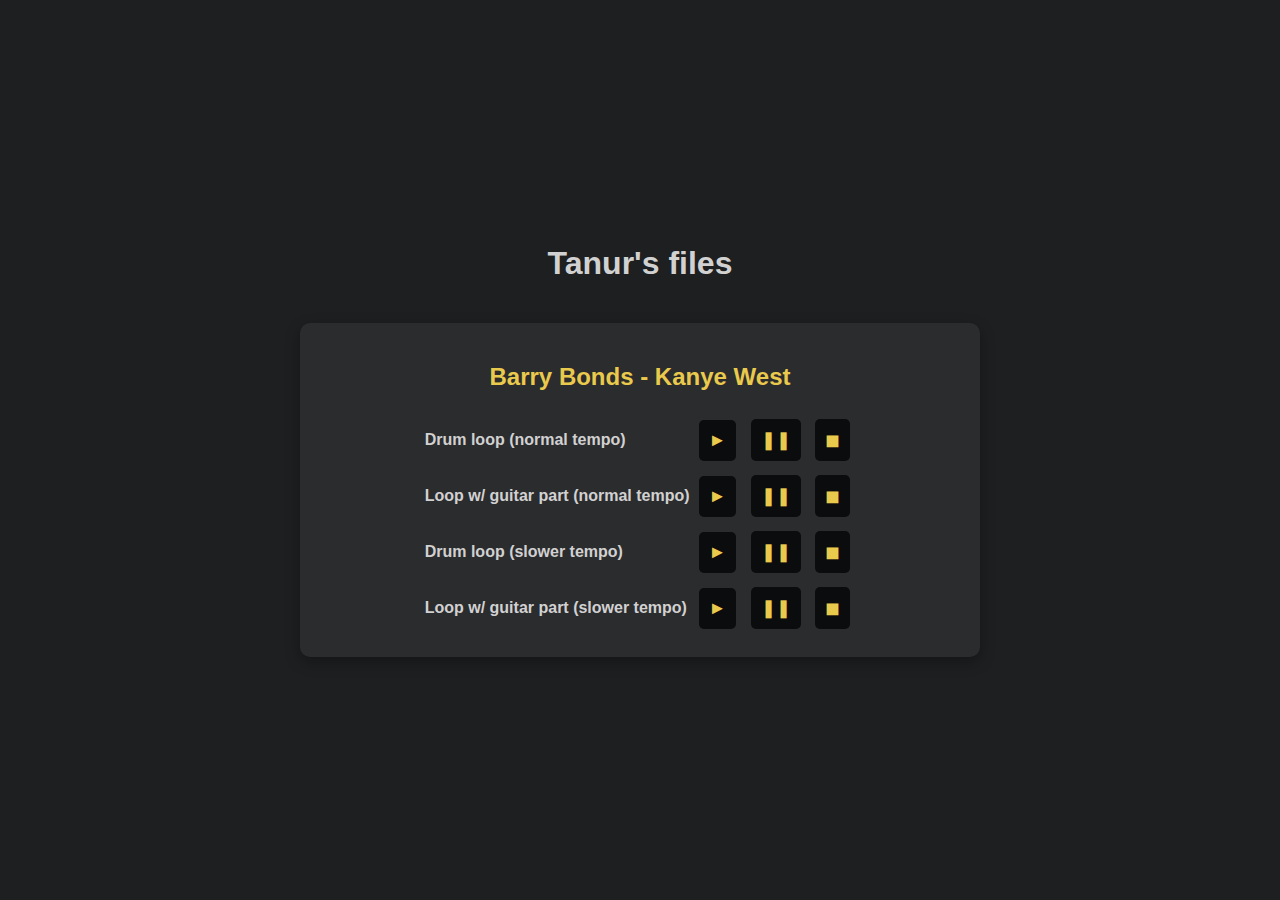
==== index.html @ c20288bb "initial commit, Barry Bonds files" ====
<!DOCTYPE html>
<html>

<head>
  <title>Music Player</title>
  <script src="howler.js-master/dist/howler.js"></script>
  <style>
    body {
      background-color: hsl(210, 6%, 12%);
      display: flex;
      flex-direction: column;
      align-items: center;
      justify-content: center;
      height: 100vh;
      margin: 0;
      color: #8a8a8a;
      font-family: Arial, sans-serif;
    }

    .card {
      background-color: #2a2c2e;
      display: flex;
      flex-direction: column;
      align-items: center;
      border-radius: 10px;
      padding: 20px;
      margin: 20px;
      width: 50%;
      box-shadow: 0px 5px 15px rgba(0, 0, 0, 0.3);
    }

    h2,
    h3,
    button {
      color: #eaca4c;
    }

    h1,
    h4 {
      color: #d2d1d1;
      display: inline;
    }

    button {
      background-color: #0a0c0d;
      border: none;
      padding: 10px;
      margin: 5px;
      font-size: 18px;
      text-align: center;
      border-radius: 5px;
      cursor: pointer;
      user-select: none;
    }

    button:hover {
      background-color: #eaca4c;
      color: #0a0c0d;
    }
  </style>
</head>

<body>
  <h1>Tanur's files</h1>
  <div class="card">

    <h2>Barry Bonds - Kanye West</h2>

    <table>
      <tr>
        <td>
          <h4>Drum loop (normal tempo)</h4>
        </td>
        <td>
          <section class="play-controls">
            <button id="btn-play1"></button>
            <button id="btn-pause1"></button>
            <button id="btn-stop1"></button>
          </section>
        </td>
      </tr>

      <tr>
        <td>
          <h4>Loop w/ guitar part (normal tempo)</h4>
        </td>
        <td>
          <section class="play-controls">
            <button id="btn-play2"></button>
            <button id="btn-pause2"></button>
            <button id="btn-stop2"></button>
          </section>
        </td>
      </tr>

      <tr>
        <td>
          <h4>Drum loop (slower tempo)</h4>
        </td>
        <td>
          <section class="play-controls">
            <button id="btn-play3"></button>
            <button id="btn-pause3"></button>
            <button id="btn-stop3"></button>
          </section>
        </td>
      </tr>

      <tr>
        <td>
          <h4>Loop w/ guitar part (slower tempo)</h4>
        </td>
        <td>
          <section class="play-controls">
            <button id="btn-play4"></button>
            <button id="btn-pause4"></button>
            <button id="btn-stop4"></button>
          </section>
        </td>
      </tr>
    </table>

  </div>


  <script>
    var currentSound = null;

    function setupHowl(src, idPlay, idPause, idStop) {
      var sound = new Howl({
        src: [src],
        loop: true
      });

      document.getElementById(idPlay).addEventListener("click", function() {
        if (currentSound) {
          currentSound.stop();
        }
        sound.play();
        currentSound = sound;
      });
      document.getElementById(idPause).addEventListener("click", function() {
        sound.pause();
      });
      document.getElementById(idStop).addEventListener("click", function() {
        sound.stop();
        if (currentSound === sound) {
          currentSound = null;
        }
      });

      document.getElementById(idPlay).innerHTML = '&#9658;'; // play 
      document.getElementById(idPause).innerHTML = '&#10074;&#10074;'; // pause
      document.getElementById(idStop).innerHTML = '&#9724;'; // stop
    }

    setupHowl("assets/Barry Bonds drum-loop.mp3", "btn-play1", "btn-pause1", "btn-stop1");
    setupHowl("assets/Barry Bonds loop-w-gtr.mp3", "btn-play2", "btn-pause2", "btn-stop2");
    setupHowl("assets/Barry Bonds drum-loop-slow.mp3", "btn-play3", "btn-pause3", "btn-stop3");
    setupHowl("assets/Barry Bonds loop-w-gtr-slow.mp3", "btn-play4", "btn-pause4", "btn-stop4");
  </script>
</body>

</html>
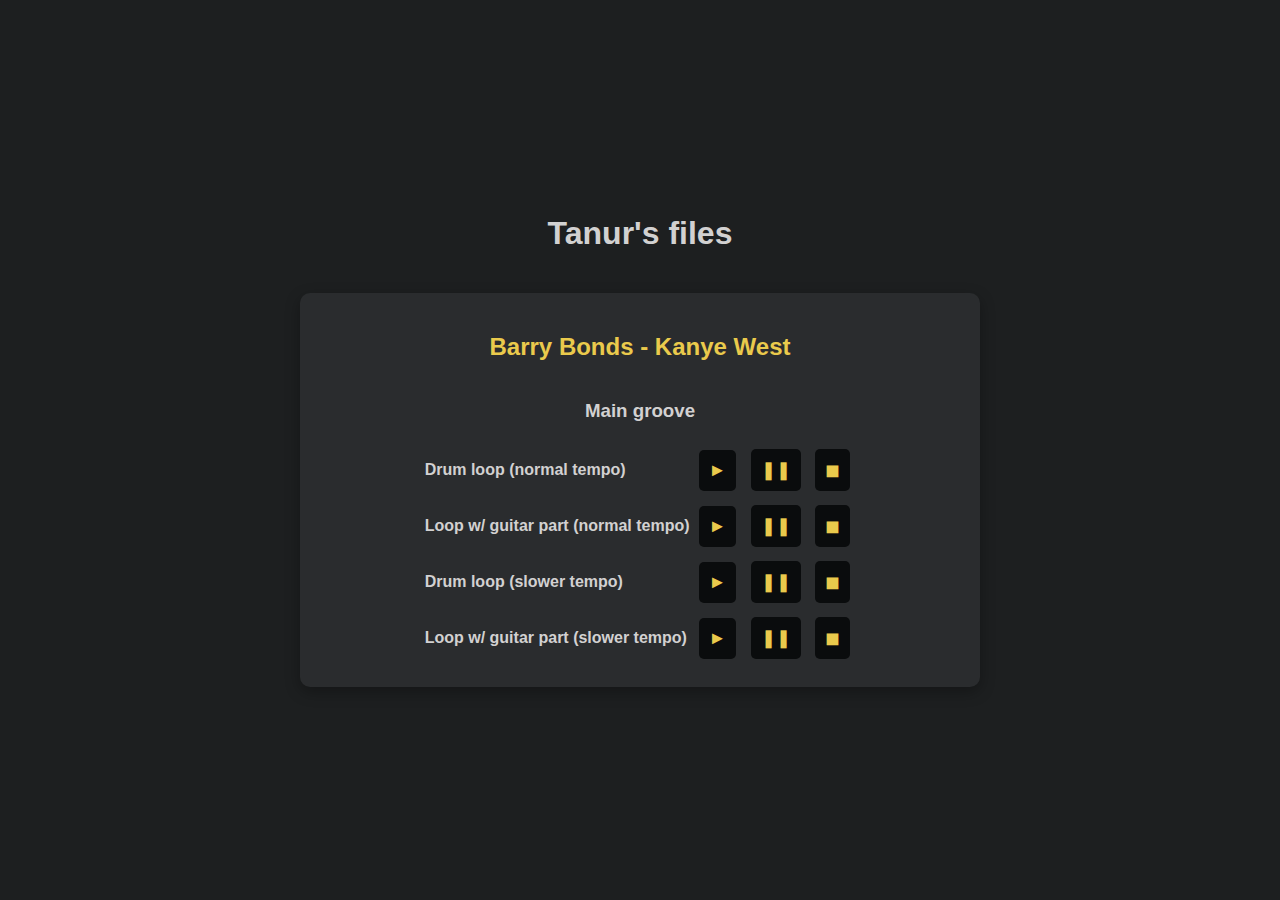
==== commit 96a99a6f: "added 'Main Groove' label to section" ====
--- a/index.html
+++ b/index.html
@@ -30,12 +30,12 @@
     }
 
     h2,
-    h3,
     button {
       color: #eaca4c;
     }
 
     h1,
+    h3,
     h4 {
       color: #d2d1d1;
       display: inline;
@@ -65,7 +65,7 @@
   <div class="card">
 
     <h2>Barry Bonds - Kanye West</h2>
-
+    <h3>Main groove</h3>
     <table>
       <tr>
         <td>
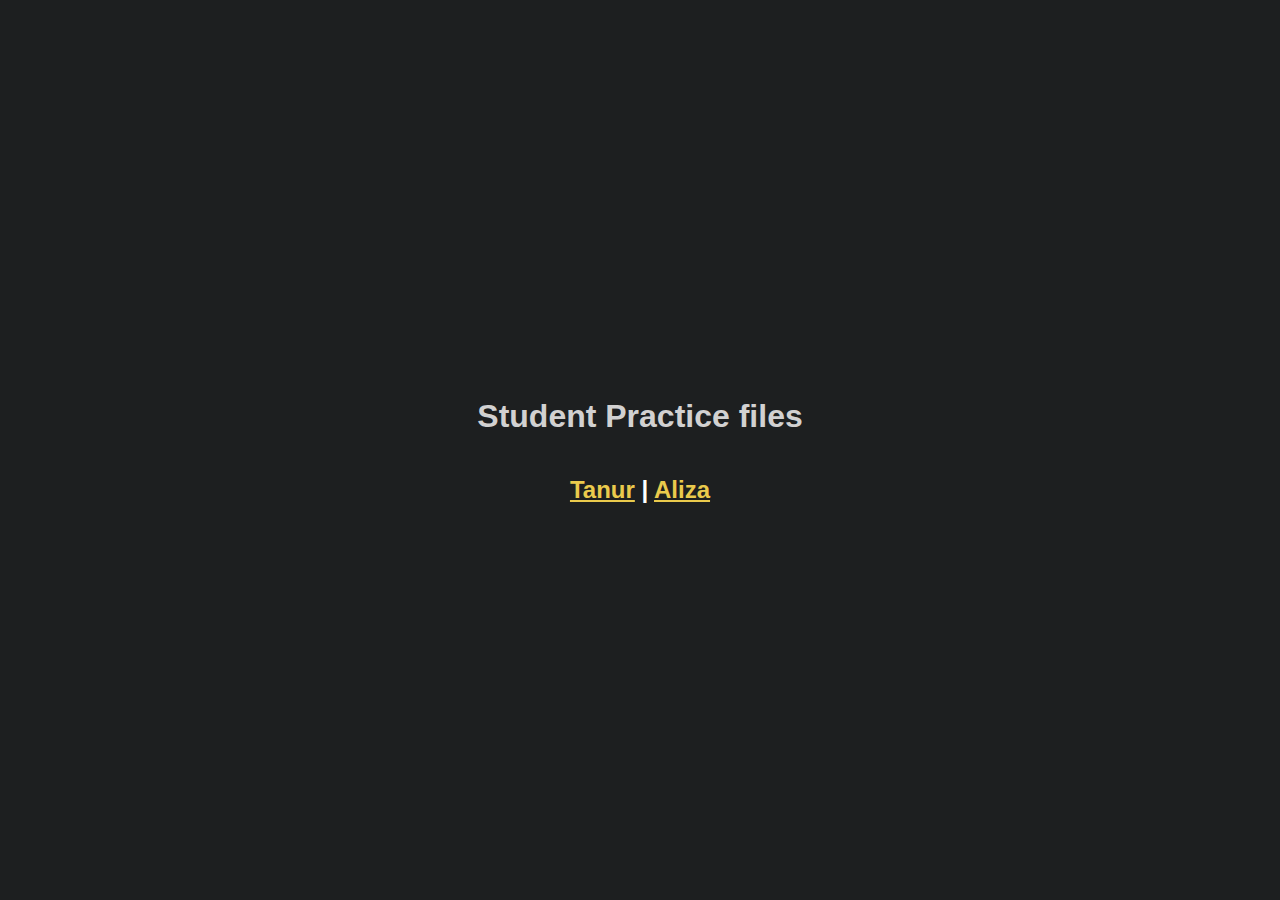
==== commit 848cfa5f: "added Aliza files, made seperate student pages, improved pause/play functionality" ====
--- a/index.html
+++ b/index.html
@@ -27,6 +27,10 @@
       margin: 20px;
       width: 50%;
       box-shadow: 0px 5px 15px rgba(0, 0, 0, 0.3);
+    }
+
+    a {
+      color: #eaca4c;
     }
 
     h2,
@@ -61,104 +65,9 @@
 </head>
 
 <body>
-  <h1>Tanur's files</h1>
-  <div class="card">
+  <h1>Student Practice files</h1>
 
-    <h2>Barry Bonds - Kanye West</h2>
-    <h3>Main groove</h3>
-    <table>
-      <tr>
-        <td>
-          <h4>Drum loop (normal tempo)</h4>
-        </td>
-        <td>
-          <section class="play-controls">
-            <button id="btn-play1"></button>
-            <button id="btn-pause1"></button>
-            <button id="btn-stop1"></button>
-          </section>
-        </td>
-      </tr>
-
-      <tr>
-        <td>
-          <h4>Loop w/ guitar part (normal tempo)</h4>
-        </td>
-        <td>
-          <section class="play-controls">
-            <button id="btn-play2"></button>
-            <button id="btn-pause2"></button>
-            <button id="btn-stop2"></button>
-          </section>
-        </td>
-      </tr>
-
-      <tr>
-        <td>
-          <h4>Drum loop (slower tempo)</h4>
-        </td>
-        <td>
-          <section class="play-controls">
-            <button id="btn-play3"></button>
-            <button id="btn-pause3"></button>
-            <button id="btn-stop3"></button>
-          </section>
-        </td>
-      </tr>
-
-      <tr>
-        <td>
-          <h4>Loop w/ guitar part (slower tempo)</h4>
-        </td>
-        <td>
-          <section class="play-controls">
-            <button id="btn-play4"></button>
-            <button id="btn-pause4"></button>
-            <button id="btn-stop4"></button>
-          </section>
-        </td>
-      </tr>
-    </table>
-
-  </div>
-
-
-  <script>
-    var currentSound = null;
-
-    function setupHowl(src, idPlay, idPause, idStop) {
-      var sound = new Howl({
-        src: [src],
-        loop: true
-      });
-
-      document.getElementById(idPlay).addEventListener("click", function() {
-        if (currentSound) {
-          currentSound.stop();
-        }
-        sound.play();
-        currentSound = sound;
-      });
-      document.getElementById(idPause).addEventListener("click", function() {
-        sound.pause();
-      });
-      document.getElementById(idStop).addEventListener("click", function() {
-        sound.stop();
-        if (currentSound === sound) {
-          currentSound = null;
-        }
-      });
-
-      document.getElementById(idPlay).innerHTML = '&#9658;'; // play 
-      document.getElementById(idPause).innerHTML = '&#10074;&#10074;'; // pause
-      document.getElementById(idStop).innerHTML = '&#9724;'; // stop
-    }
-
-    setupHowl("assets/Barry Bonds drum-loop.mp3", "btn-play1", "btn-pause1", "btn-stop1");
-    setupHowl("assets/Barry Bonds loop-w-gtr.mp3", "btn-play2", "btn-pause2", "btn-stop2");
-    setupHowl("assets/Barry Bonds drum-loop-slow.mp3", "btn-play3", "btn-pause3", "btn-stop3");
-    setupHowl("assets/Barry Bonds loop-w-gtr-slow.mp3", "btn-play4", "btn-pause4", "btn-stop4");
-  </script>
+  <h2 style="color: white"><a href="tanur.html">Tanur</a> | <a href="aliza.html">Aliza</a></h2>
 </body>
 
 </html>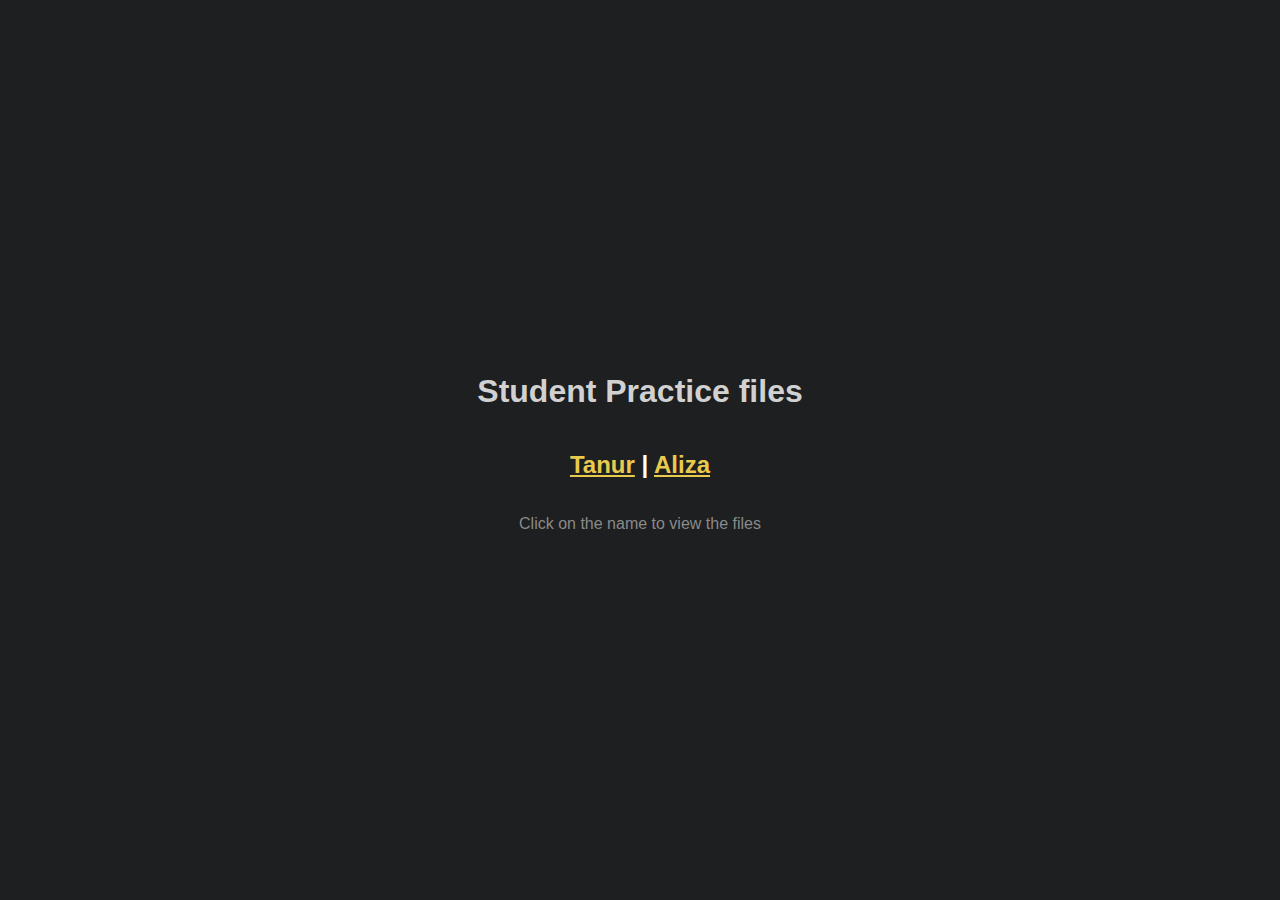
==== commit 0a4bbf56: "adding Never Enough, animation for active play controls" ====
--- a/index.html
+++ b/index.html
@@ -62,12 +62,14 @@
       color: #0a0c0d;
     }
   </style>
+  <link rel="icon" href="music-note.png">
 </head>
 
 <body>
   <h1>Student Practice files</h1>
 
   <h2 style="color: white"><a href="tanur.html">Tanur</a> | <a href="aliza.html">Aliza</a></h2>
+  <p>Click on the name to view the files</p>
 </body>
 
 </html>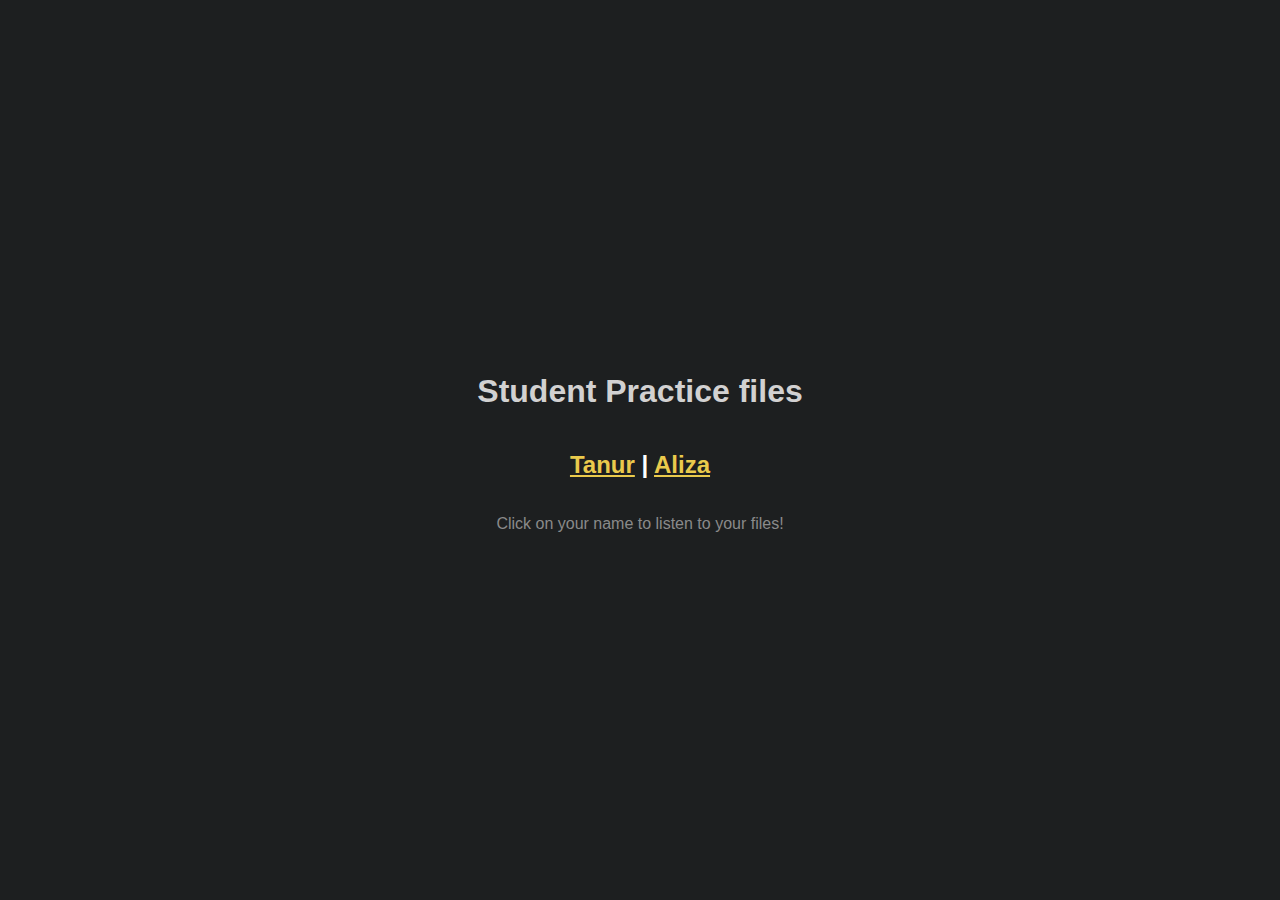
==== commit 7c8cfdd6: "landing page text" ====
--- a/index.html
+++ b/index.html
@@ -69,7 +69,7 @@
   <h1>Student Practice files</h1>
 
   <h2 style="color: white"><a href="tanur.html">Tanur</a> | <a href="aliza.html">Aliza</a></h2>
-  <p>Click on the name to view the files</p>
+  <p>Click on your name to listen to your files!</p>
 </body>
 
 </html>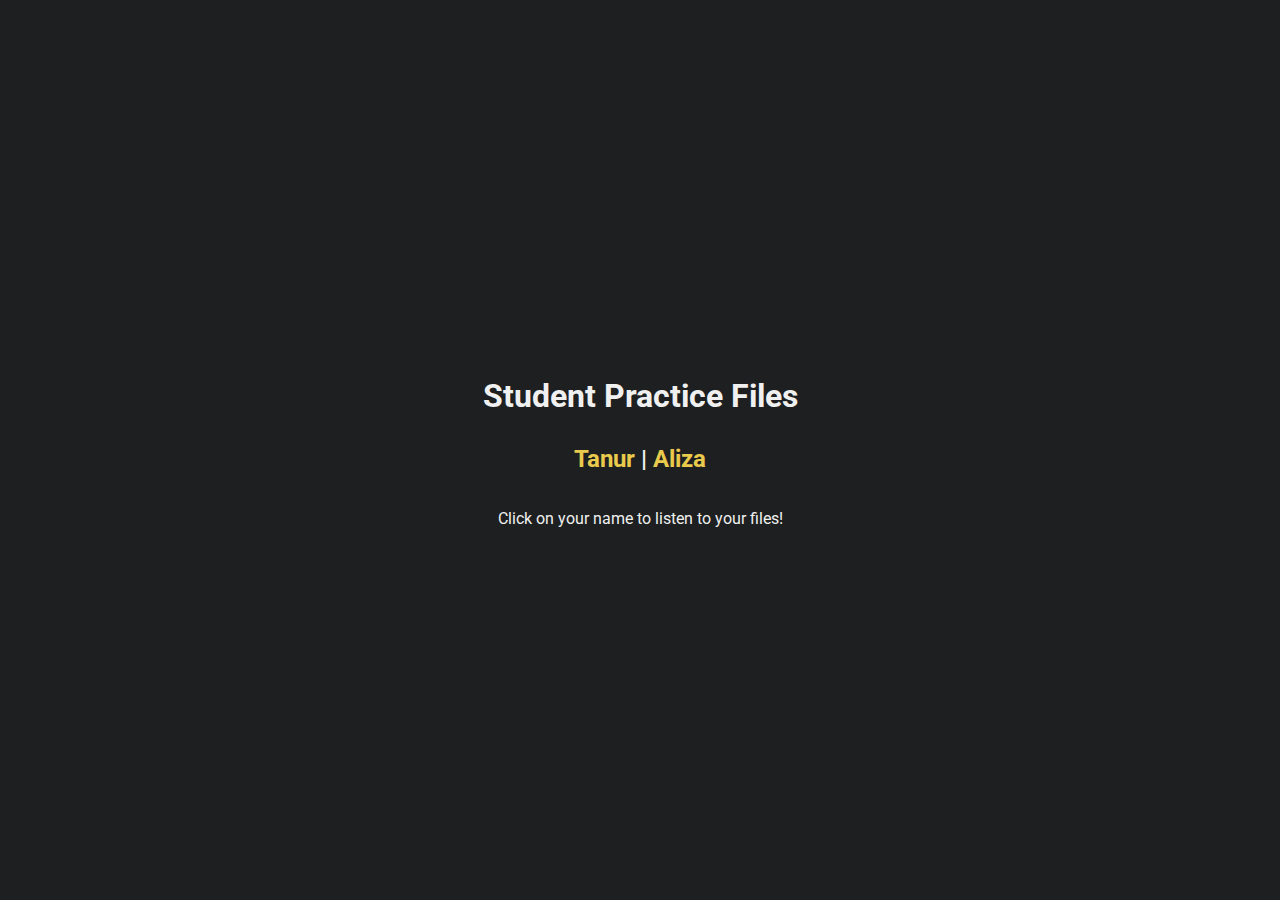
==== commit a0fe2a00: "improved styling" ====
--- a/index.html
+++ b/index.html
@@ -4,6 +4,7 @@
 <head>
   <title>Music Player</title>
   <script src="howler.js-master/dist/howler.js"></script>
+  <link href="https://fonts.googleapis.com/css2?family=Roboto:wght@400;500;700&display=swap" rel="stylesheet">
   <style>
     body {
       background-color: hsl(210, 6%, 12%);
@@ -13,8 +14,8 @@
       justify-content: center;
       height: 100vh;
       margin: 0;
-      color: #8a8a8a;
-      font-family: Arial, sans-serif;
+      color: #f0f0f0;
+      font-family: 'Roboto', sans-serif;
     }
 
     .card {
@@ -31,44 +32,46 @@
 
     a {
       color: #eaca4c;
+      text-decoration: none;
+      transition: color 0.3s;
     }
 
-    h2,
-    button {
-      color: #eaca4c;
+    a:hover {
+      color: #ffe788;
     }
 
-    h1,
-    h3,
-    h4 {
-      color: #d2d1d1;
-      display: inline;
+    h1 {
+      font-size: 2rem;
+      margin-bottom: 10px;
+    }
+
+    h2 {
+      font-size: 1.5rem;
     }
 
     button {
-      background-color: #0a0c0d;
+      background-color: #f0a702;
       border: none;
-      padding: 10px;
+      padding: 10px 20px;
       margin: 5px;
-      font-size: 18px;
+      font-size: 16px;
       text-align: center;
       border-radius: 5px;
       cursor: pointer;
-      user-select: none;
+      transition: background-color 0.3s;
     }
 
     button:hover {
-      background-color: #eaca4c;
-      color: #0a0c0d;
+      background-color: #ffcc33;
     }
   </style>
   <link rel="icon" href="music-note.png">
 </head>
 
 <body>
-  <h1>Student Practice files</h1>
+  <h1>Student Practice Files</h1>
 
-  <h2 style="color: white"><a href="tanur.html">Tanur</a> | <a href="aliza.html">Aliza</a></h2>
+  <h2><a href="tanur.html">Tanur</a> | <a href="aliza.html">Aliza</a></h2>
   <p>Click on your name to listen to your files!</p>
 </body>
 
